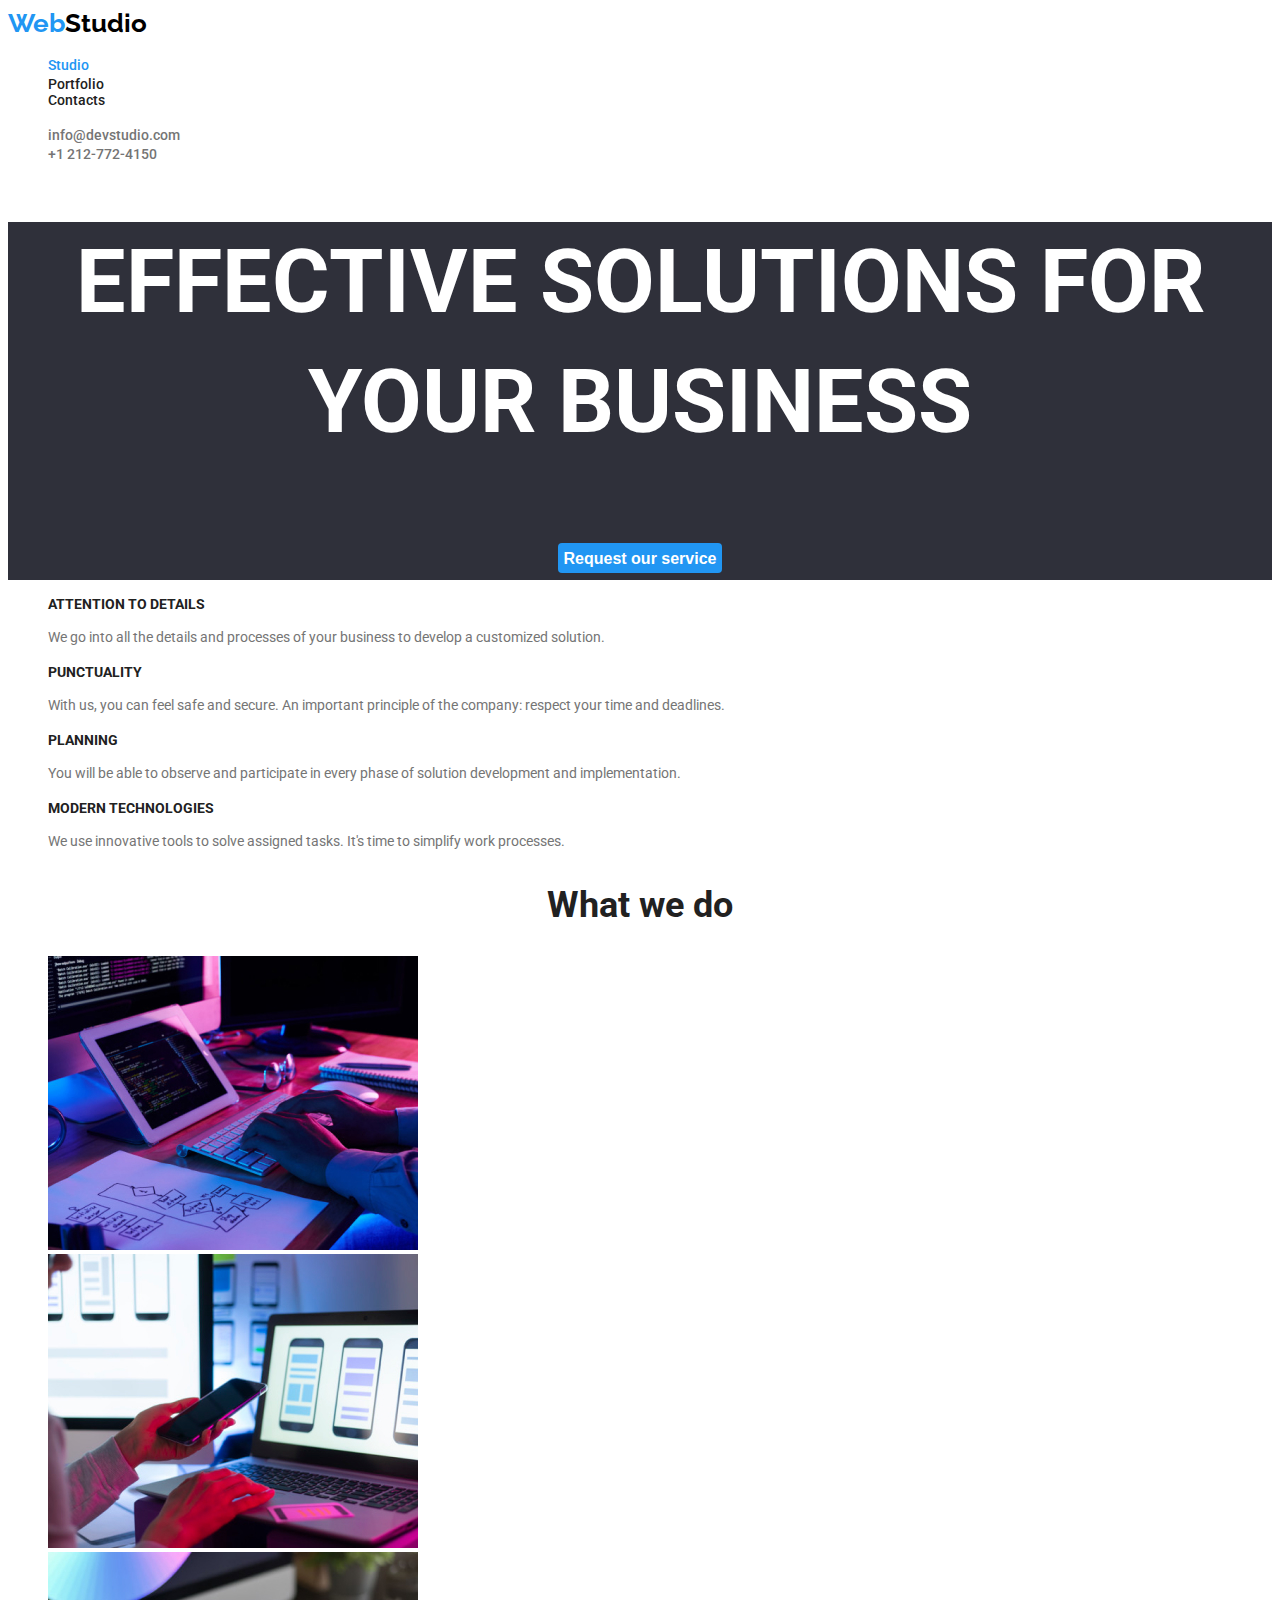
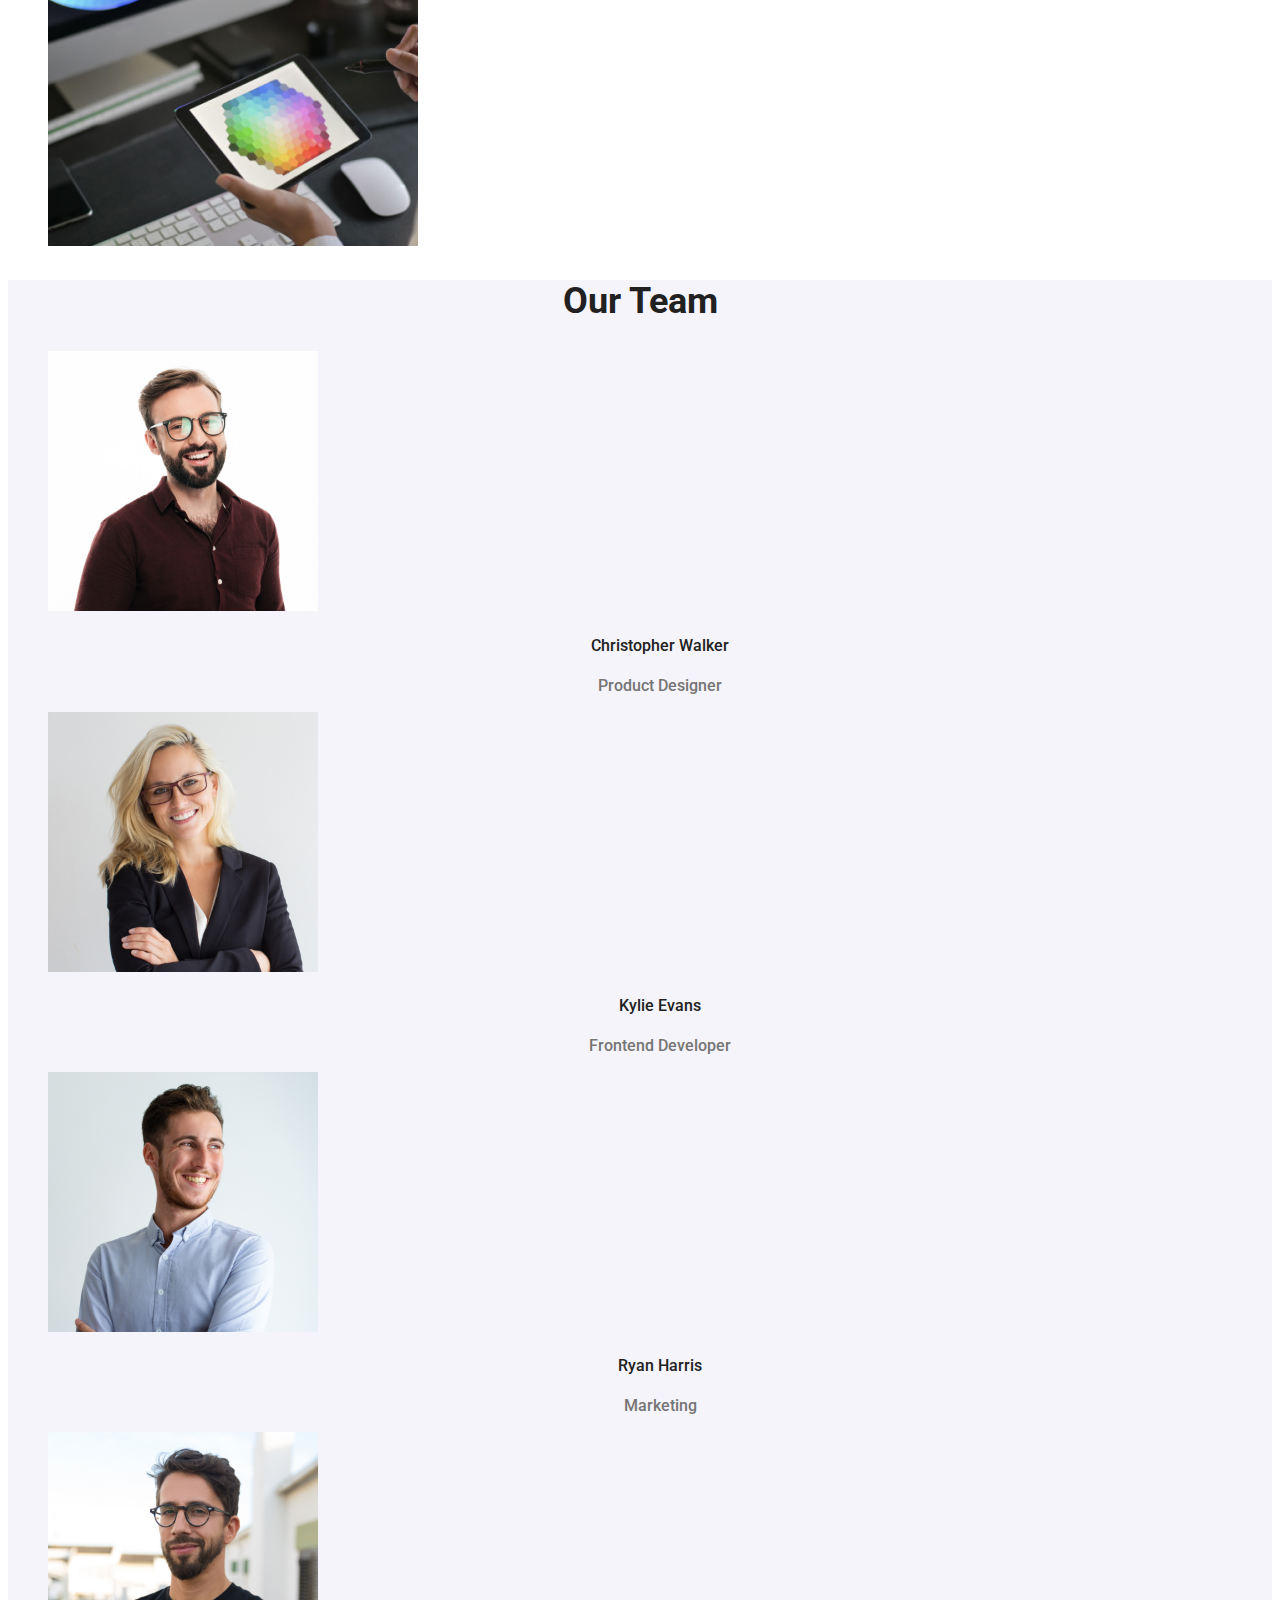
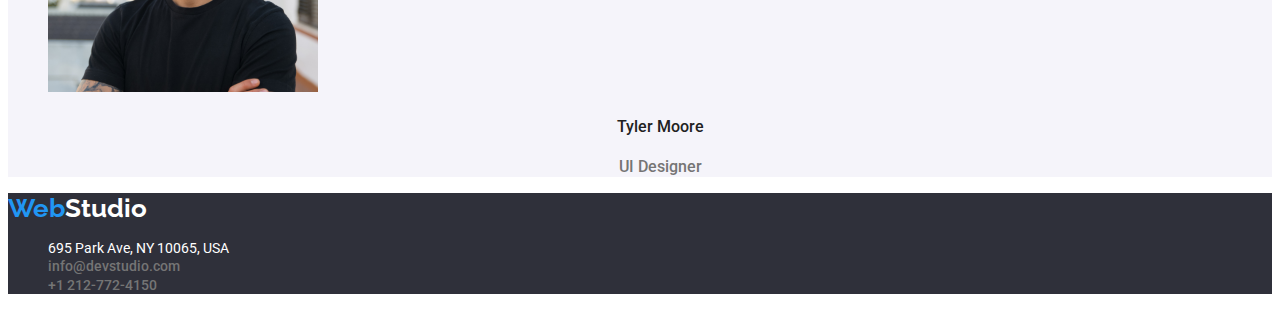
==== index.html @ 7d5f2d33 "start file" ====
<!DOCTYPE html>
<html lang="en">
<head>
    <meta charset="UTF-8">
    <meta name="viewport" content="width=device-width, initial-scale=1.0">
    <title>WebStudio</title>
    <link rel="preconnect" href="https://fonts.googleapis.com">
    <link rel="preconnect" href="https://fonts.gstatic.com" crossorigin>
    <link href="https://fonts.googleapis.com/css2?family=Raleway:wght@700&family=Roboto:wght@400;500;700;900&display=swap" rel="stylesheet">
    <link rel="stylesheet" href="css/style.css"/>
</head>
<body>
    <header>
        <a href="./index.html" class="logo">Web<span class="logo2">Studio</span></a>
        <nav >
            <ul>
                <li><a href="./index.html" class="main-nav" id="current">Studio</a></li>
                <li><a href="./portofoliu.html" class="main-nav">Portfolio</a></li>
                <li class="main-nav">Contacts</li>
            </ul>
        </nav>
        <ul>
            <li><a href="mailto:info@devstudio.com" class="social-link">info@devstudio.com</a></li>
            <li><a href="tel:+1-212-772-4150" class="social-link">+1 212-772-4150</a></li>
        </ul>

    </header>

    <main>
        <section class="title">
            <h1 >EFFECTIVE SOLUTIONS FOR YOUR BUSINESS</h1>
            <button type="button" class="button">Request our service</button>
        </section>
        
        <ul>
        <li> 
            <h3 class="group-title">ATTENTION TO DETAILS</h3>
            <p class="group-details">We go into all the details and processes of your business to develop a customized solution.</p>
        </li>

        <li>
            <h3 class="group-title">PUNCTUALITY</h3>
            <p class="group-details">With us, you can feel safe and secure. An important principle of the company: respect your time and deadlines.</p>
        </li>

        <li>
            <h3 class="group-title">PLANNING</h3>
            <p class="group-details">You will be able to observe and participate in every phase of solution development and implementation.</p>
        </li>
        
        <li>
            <h3 class="group-title">MODERN TECHNOLOGIES</h3>
            <p class="group-details">We use innovative tools to solve assigned tasks. It's time to simplify work processes.</p>
        </li>
        </ul>

        <section>
            <h2 class="section-title">What we do</h2>
            <ul>
                <li><img src="./images/box-1.jpg" alt="work" width="370"/></li>
                <li><img src="./images/box-2.jpg" alt="work" width="370"/></li>
                <li><img src="./images/box-3.jpg" alt="work" width="370"/></li>
            </ul>    
        </section>

        <section class="team">
            <h2 class="section-title">Our Team</h2>
            <ul>
                <li>
                    <img src="./images/Christopher-Walker.jpg" alt="worker" width="270"/>
                    <h4 class="team-name">Christopher Walker</h4>
                    <p class="team-job">Product Designer</p>
                </li>
                <li>
                    <img src="./images/Kylie-Evans.jpg" alt="worker" width="270"/>
                    <h4 class="team-name">Kylie Evans</h4>
                    <p class="team-job">Frontend Developer</p>
                </li>
                <li>
                    <img src="./images/Ryan-Harris.jpg" alt="worker" width="270"/>
                    <h4 class="team-name">Ryan Harris</h4>
                    <p class="team-job">Marketing</p>
                </li>
                <li>
                    <img src="./images/Tyler-Moore.jpg" alt="worker" width="270"/>
                    <h4 class="team-name">Tyler Moore</h4>
                    <p class="team-job">UI Designer</p>
                </li>
            </ul>
        </section>

    </main>

    <footer class="footer-zone">
        <a href="./index.html" class="logo">Web<span class="logo2-footer">Studio</span></a>
        <address>
            <ul>
                <li class="location">695 Park Ave, NY 10065, USA</li>
                <li> <a href="mailto:info@devstudio.com" class="social-link">info@devstudio.com</a></li>
                <li><a href="tel:+1-212-772-4150" class="social-link">+1 212-772-4150</a></li>
            </ul>
        </address>
    </footer>
</body>

</html>
---- css/style.css ----
body{
    font-family: 'Roboto', sans-serif;
    color: var(--secondary-titles);
    font-weight: 400;
    font-style: normal;
}

:root{
    --link-color: #2196F3;
    --secondary-titles: #212121;
    --descriptive-text: #757575;
    --team-back: #F5F4FA;
    --color-white: #ffffff; 
}
.logo {
    color: #2196F3;
    font-family: 'Raleway' ;
    font-weight: bold;
    font-size: 26px;
    text-decoration: none;
    line-height: 1.2;
}
.logo2 {
    color: #000000;
    font-family: 'Raleway' ;
    font-weight: bold;
    font-size: 26px;
}
.logo2-footer {
    color: var(--color-white);
    font-weight: bold;
    font-family: 'Raleway' ;
}
.main-nav {
    text-decoration: none;
    color: var(--secondary-titles);
    font-size: 14px;
    font-weight:500;
    line-height: 1.14;
}
.main-nav:hover,
.main-nav:focus {
    color: var(--link-color);
}
.main-nav:active {
    color: var(--link-color);
}
.social-link {
    text-decoration: none;
    color: var(--descriptive-text);
    font-size: 14px;
    font-weight: 500;
    font-style: normal;
    line-height: 1.14;
}
ul {
    list-style-type: none;
}

.title {
    background-color: #2F303A;
    color: #ffffff;
    font-size: 44px;
    text-align: center;
    line-height: 1.36;
}
.button {
    font-size: 16px;
    height: 30px;
    font-weight: bold;
    color: var(--color-white);
    background-color: var(--link-color);
    border: none;
    border-radius: 4px;
    cursor: pointer;
    line-height: 1.87;
}
.button:hover,
.button:focus {
    background-color: #188CE8;
    color: var(--color-white);
}
.group-title {
    color: var(--secondary-titles);
    font-size: 14px;
    font-weight: bold;
}

#current {color: var(--link-color);
}

.group-details {
    color: var(--descriptive-text);
    font-size: 14px;
    line-height: 1.71;
}
.section-title {
    text-align: center;
    color: var(--secondary-titles);
    font-size: 36px;
    font-weight: bold;
}
.team {
    background-color: #F5F4FA;
}
.team-name {
    color: var(--secondary-titles);
    font-size: 16px;
    text-align: center;
    font-weight: 500;
    line-height: 1.18;
}
.team-job {
    color: var(--descriptive-text);
    font-size: 16px;
    font-weight: 500;
    text-align: center;
    line-height: 1.18;
}
.button-portfolio {
    background-color: var(--team-back);
    border: none;
    color: var(--secondary-titles);
    font-size: 16px;
    font-weight: 500;
    border-radius: 4px;
    height: 26px;
    cursor: pointer;
}
.button-portfolio:hover {
    background-color: var(--link-color);
    color: var(--color-white);
}
.button-portfolio:focus {
    background-color: var(--link-color);
    color: var(--color-white);
}
.button-portfolio:active {
    background-color: var(--link-color);
    color: var(--color-white);
}

.portofolio-project {
    color: var(--secondary-titles);
    font-size: 18px;
    font-weight: bold;
    line-height: 2;
}

.tips-of-project {
    color: var(--descriptive-text);
    font-size: 16px;
    line-height: 1.87;
}

.footer-zone {
    background-color: #2F303A;
}

.location {
    color: var(--color-white);
    font-size: 14px;
    font-style: normal;
}


.social-link:hover,
.social-link:focus {
    color: var(--link-color);
}
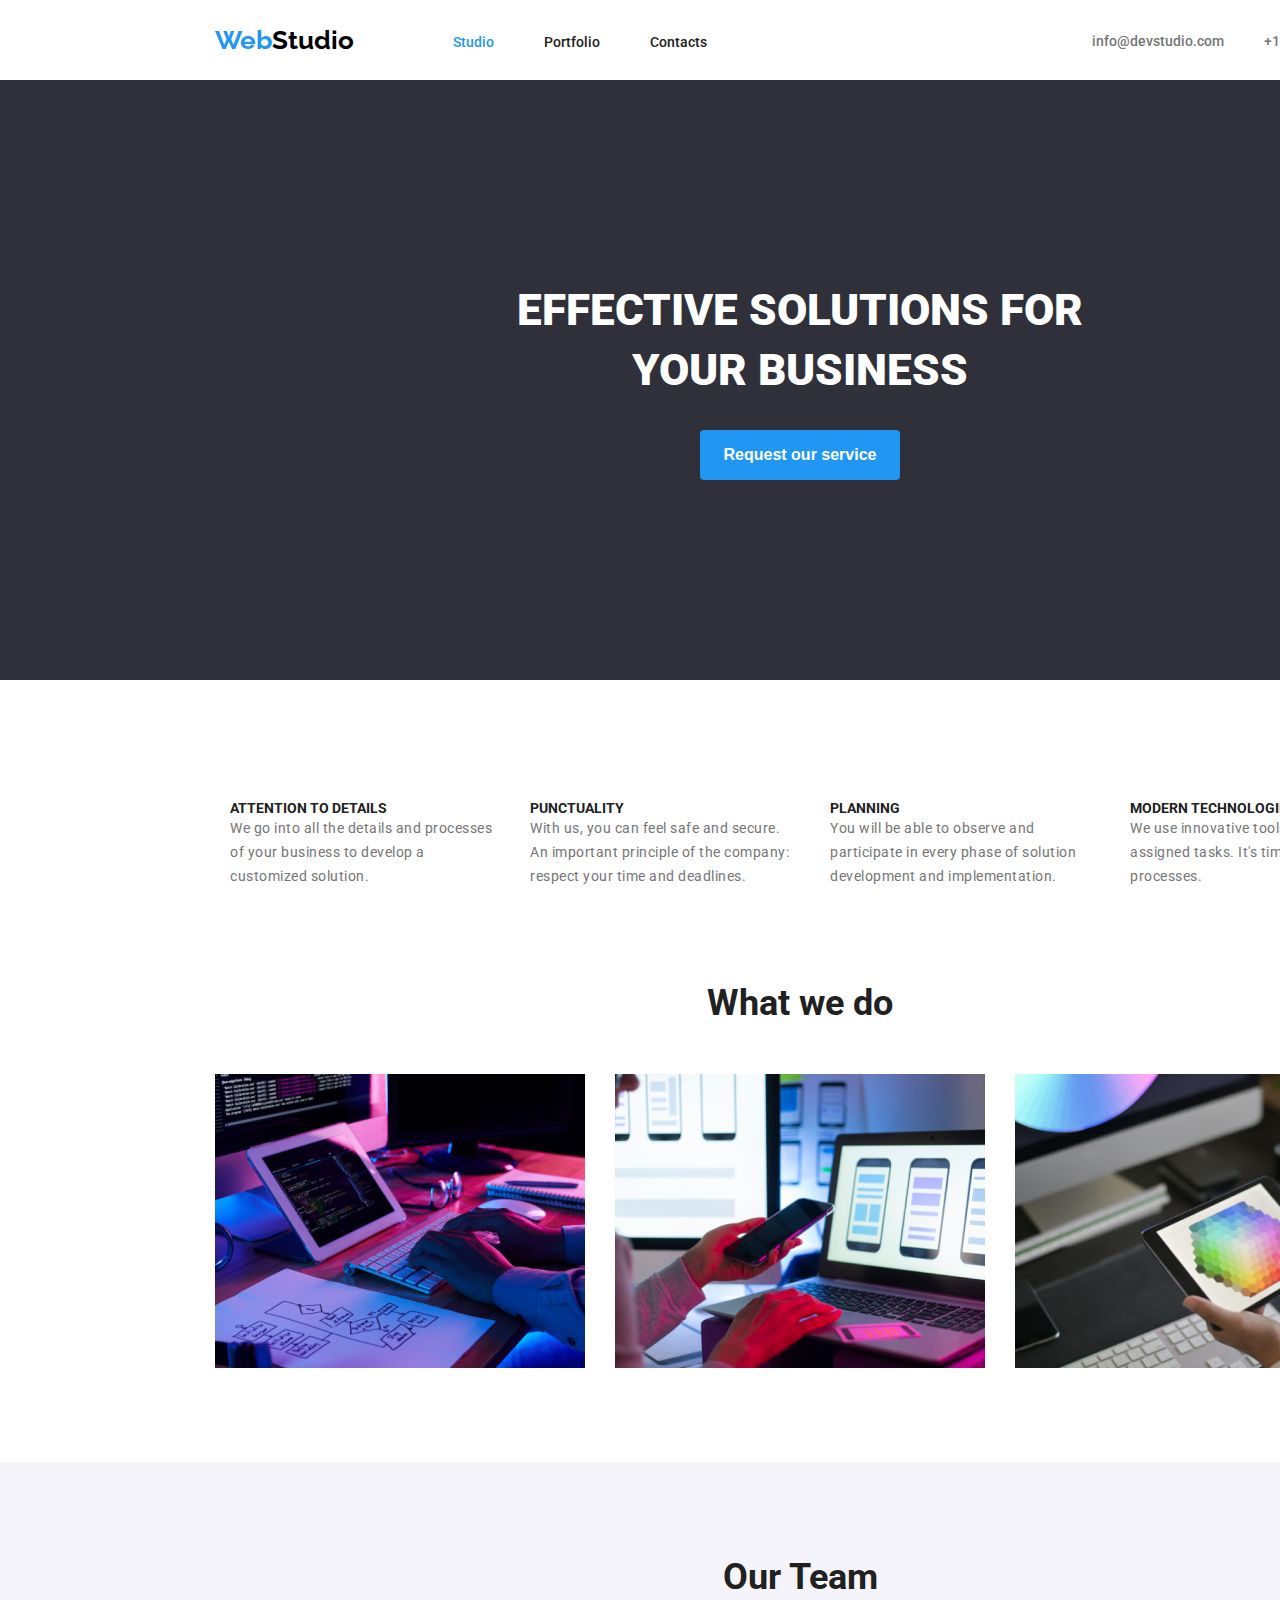
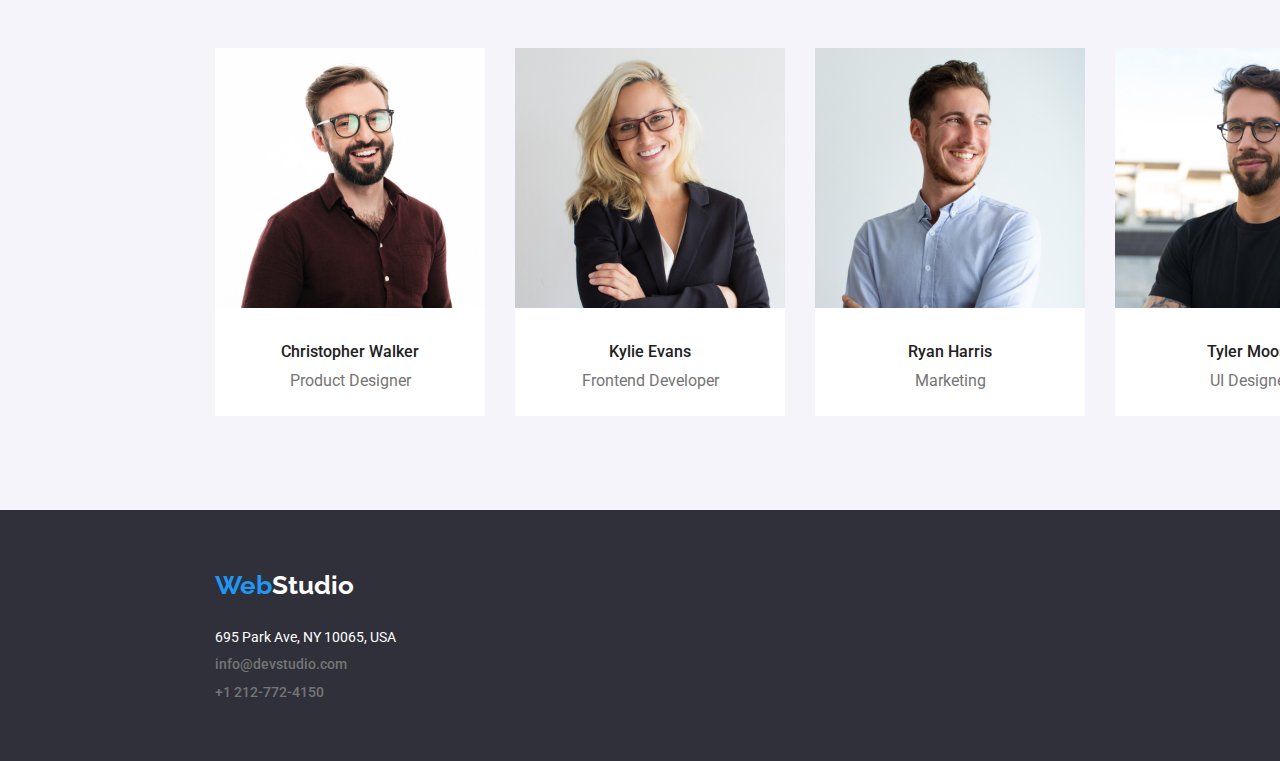
==== commit fd1588f2: "position page" ====
--- a/index.html
+++ b/index.html
@@ -7,19 +7,20 @@
     <link rel="preconnect" href="https://fonts.googleapis.com">
     <link rel="preconnect" href="https://fonts.gstatic.com" crossorigin>
     <link href="https://fonts.googleapis.com/css2?family=Raleway:wght@700&family=Roboto:wght@400;500;700;900&display=swap" rel="stylesheet">
+    <link rel="stylesheet" href="node_modules/modern-normalize/modern-normalize.css">
     <link rel="stylesheet" href="css/style.css"/>
 </head>
 <body>
-    <header>
+    <header class="container-header">
         <a href="./index.html" class="logo">Web<span class="logo2">Studio</span></a>
         <nav >
-            <ul>
+            <ul class="nav-bar">
                 <li><a href="./index.html" class="main-nav" id="current">Studio</a></li>
                 <li><a href="./portofoliu.html" class="main-nav">Portfolio</a></li>
-                <li class="main-nav">Contacts</li>
+                <li><a href="#" class="main-nav">Contacts</a></li>
             </ul>
         </nav>
-        <ul>
+        <ul class="links-bar">
             <li><a href="mailto:info@devstudio.com" class="social-link">info@devstudio.com</a></li>
             <li><a href="tel:+1-212-772-4150" class="social-link">+1 212-772-4150</a></li>
         </ul>
@@ -27,12 +28,12 @@
     </header>
 
     <main>
-        <section class="title">
-            <h1 >EFFECTIVE SOLUTIONS FOR YOUR BUSINESS</h1>
+        <section class="title-section">
+            <h1 class="title">EFFECTIVE SOLUTIONS FOR <br>YOUR BUSINESS</h1>
             <button type="button" class="button">Request our service</button>
         </section>
         
-        <ul>
+        <ul class="container-info">
         <li> 
             <h3 class="group-title">ATTENTION TO DETAILS</h3>
             <p class="group-details">We go into all the details and processes of your business to develop a customized solution.</p>
@@ -54,18 +55,18 @@
         </li>
         </ul>
 
-        <section>
+        <section class="container-3photo">
             <h2 class="section-title">What we do</h2>
-            <ul>
-                <li><img src="./images/box-1.jpg" alt="work" width="370"/></li>
-                <li><img src="./images/box-2.jpg" alt="work" width="370"/></li>
-                <li><img src="./images/box-3.jpg" alt="work" width="370"/></li>
+            <ul class="photo-we-do">
+                <li class="photo-we-do"><img src="./images/box-1.jpg" alt="work" width="370" height="294"/></li>
+                <li class="photo-we-do"><img src="./images/box-2.jpg" alt="work" width="370" height="294"/></li>
+                <li class="photo-we-do"><img src="./images/box-3.jpg" alt="work" width="370" height="294"/></li>
             </ul>    
         </section>
 
-        <section class="team">
+        <section class="container-team">
             <h2 class="section-title">Our Team</h2>
-            <ul>
+            <ul class="team">
                 <li>
                     <img src="./images/Christopher-Walker.jpg" alt="worker" width="270"/>
                     <h4 class="team-name">Christopher Walker</h4>
@@ -92,9 +93,9 @@
     </main>
 
     <footer class="footer-zone">
-        <a href="./index.html" class="logo">Web<span class="logo2-footer">Studio</span></a>
+        <a href="./index.html"class="footer-logo" >Web<span class="logo2-footer">Studio</span></a>
         <address>
-            <ul>
+            <ul class="footer-address">
                 <li class="location">695 Park Ave, NY 10065, USA</li>
                 <li> <a href="mailto:info@devstudio.com" class="social-link">info@devstudio.com</a></li>
                 <li><a href="tel:+1-212-772-4150" class="social-link">+1 212-772-4150</a></li>
--- a/css/style.css
+++ b/css/style.css
@@ -3,6 +3,8 @@
     color: var(--secondary-titles);
     font-weight: 400;
     font-style: normal;
+    max-width: 1600px;
+    margin: 0 auto; 
 }
 
 :root{
@@ -12,6 +14,17 @@
     --team-back: #F5F4FA;
     --color-white: #ffffff; 
 }
+h1, h2, h3, h4, h5, h6, p, ul {
+    margin: 0;
+    padding: 0;
+}
+.container-header {
+    height: 80px;
+    display: flex;
+    align-items: center;
+    width: 1600px;
+    
+}
 .logo {
     color: #2196F3;
     font-family: 'Raleway' ;
@@ -19,6 +32,10 @@
     font-size: 26px;
     text-decoration: none;
     line-height: 1.2;
+    height: 31px;
+    width: 145px;
+    display: flex;
+    margin-left: 215px;
 }
 .logo2 {
     color: #000000;
@@ -31,19 +48,36 @@
     font-weight: bold;
     font-family: 'Raleway' ;
 }
+.nav-bar{
+    display: flex;
+    margin-left: 93px;
+    height: 16px;
+    
+}
+
+
 .main-nav {
     text-decoration: none;
     color: var(--secondary-titles);
     font-size: 14px;
     font-weight:500;
     line-height: 1.14;
+    margin-right: 50px;
+    height: 16px;
+    padding: 0px;
+    
 }
 .main-nav:hover,
 .main-nav:focus {
     color: var(--link-color);
 }
-.main-nav:active {
+.main-nav :active {
     color: var(--link-color);
+}
+.links-bar {
+    display: flex;
+    margin-left: 335px;
+ 
 }
 .social-link {
     text-decoration: none;
@@ -52,24 +86,38 @@
     font-weight: 500;
     font-style: normal;
     line-height: 1.14;
+    margin-right: 40px;
+    padding: 0px;
 }
 ul {
     list-style-type: none;
 }
-
+.title-section{
+    background-color: #2F303A;
+    text-align: center;
+    height: 600px;
+    width: 1600px;
+
+}
 .title {
-    background-color: #2F303A;
     color: #ffffff;
     font-size: 44px;
-    text-align: center;
-    line-height: 1.36;
+    font-weight: 900;
+    letter-spacing: 6%;
+    line-height: 60px;
+    height: 120px;
+    width: 696px;
+    padding: 200px 452px 30px 452px;
+    
+
 }
 .button {
     font-size: 16px;
-    height: 30px;
     font-weight: bold;
     color: var(--color-white);
     background-color: var(--link-color);
+    height: 50px;
+    width: 200px;
     border: none;
     border-radius: 4px;
     cursor: pointer;
@@ -80,10 +128,22 @@
     background-color: #188CE8;
     color: var(--color-white);
 }
+.container-info{
+    display: flex;
+    flex-basis: calc((100% - 40px) / 4);
+    justify-content: center;
+    margin-top: 120px;
+    width: 1600px;
+    
+}
 .group-title {
     color: var(--secondary-titles);
     font-size: 14px;
     font-weight: bold;
+    width: 270px;
+    margin-left: 30px;
+    
+    
 }
 
 #current {color: var(--link-color);
@@ -92,30 +152,164 @@
 .group-details {
     color: var(--descriptive-text);
     font-size: 14px;
-    line-height: 1.71;
+    line-height: 24px;
+    letter-spacing: 0.5px;
+    width: 270px;
+    margin-left: 30px;
+}
+.container-3photo{
+    justify-content: center;
+    height: 386px;
+    width: 1170px;
+    margin-left: 215px;
+    margin-bottom: 94px;
+    
+}
+.photo-we-do {
+    display: flex;
+    flex-direction: row;
+    margin-right: 30px; 
 }
 .section-title {
     text-align: center;
     color: var(--secondary-titles);
     font-size: 36px;
     font-weight: bold;
+    margin-bottom: 50px;
+    margin-top: 94px;
+    
+}
+.container-team {
+    display: inline-block;
+    flex-basis: calc((100% - 40px) / 4);
+    justify-content: center;
+    height: 648px;
+    width: 1600px;
+    flex-wrap: wrap;
+    gap: 10px;
+    /*display: inline-block;
+    height: 648px;
+    width: 1600px;*/
+    background-color: #F5F4FA;
 }
 .team {
-    background-color: #F5F4FA;
-}
+    height: 368px;
+    width: 1170px;
+    display: flex;
+    flex-wrap: wrap;
+    gap: 30px;
+    margin-left: 215px;
+    margin-bottom: 94px;
+    align-items: center;
+}
+
+.team li{
+    background-color: var(--color-white);
+    height: 368px;
+    width: 270px;
+    display: inline-block;
+    align-items: center;
+}
+
 .team-name {
     color: var(--secondary-titles);
     font-size: 16px;
     text-align: center;
     font-weight: 500;
-    line-height: 1.18;
-}
+    line-height: 19px;
+    display: flex;
+    flex-direction:column;
+    justify-content:center;
+    align-items:center;
+    margin-top: 30px;
+    margin-bottom: 10px;
+}
+
 .team-job {
     color: var(--descriptive-text);
     font-size: 16px;
-    font-weight: 500;
+    font-weight: 400;
     text-align: center;
-    line-height: 1.18;
+    line-height: 19px;
+    display: flex;
+    flex-direction:column;
+    justify-content:center;
+    align-items:center;
+}
+
+.container-portfolio{
+    height: 1548px;
+    width: 1600px;
+    display: flex;
+    flex-direction: column ;
+    align-items: center;
+}
+.container-projects {
+    display: flex;
+    flex-basis: calc((100% - 40px) / 4);
+    justify-content: center;
+    height: 1548px;
+    width: 1600px;
+    
+    
+}
+.container-projects ul {
+    height: 1272px;
+    width: 1170px;
+    display: flex;
+    flex-direction:row;
+    flex-wrap: wrap;
+    gap: 30px;
+    margin-bottom: 94px;
+    align-items: center;
+    
+}
+
+    
+.container-projects li {
+    height: 404px;
+    width: 370px;
+    display: inline-flex;
+    flex-direction: column;
+    align-items: center;
+    border: 1px solid #EEEEEE;
+    border-top: 0;
+    box-sizing: border-box;
+    
+}
+.container-projects div{
+    width: 370px;
+    display: flex;
+    flex-direction: column;
+    justify-content: flex-start;
+    
+}
+
+/*.container-projects{
+    display:flex;
+    justify-content:space-between;
+    flex-wrap: wrap;
+    gap: 30px;
+    max-width:1360px;
+    max-width: 1170px;
+
+}
+.container-projects ul{
+  display: flex;
+  flex-basis: calc((100% - 90px) / 3);
+  flex-wrap: wrap;
+  gap: 30px;
+  height: 1360px;
+  width: 1170px;
+
+}*/
+.container-button {
+    display: flex;
+    justify-content:space-between;
+    height: 38px;
+    width: 516px;
+    margin-top: 94px;
+    margin-bottom: 50px;
 }
 .button-portfolio {
     background-color: var(--team-back);
@@ -124,8 +318,10 @@
     font-size: 16px;
     font-weight: 500;
     border-radius: 4px;
-    height: 26px;
+    height: 38px;
     cursor: pointer;
+    padding-left: 22px;
+    padding-right: 22px;
 }
 .button-portfolio:hover {
     background-color: var(--link-color);
@@ -144,17 +340,47 @@
     color: var(--secondary-titles);
     font-size: 18px;
     font-weight: bold;
-    line-height: 2;
-}
-
-.tips-of-project {
+    line-height: 36px;
+    margin-left: 24px;
+    margin-top: 20px;
+    margin-bottom: 4px;
+}
+
+.type-of-project {
     color: var(--descriptive-text);
     font-size: 16px;
-    line-height: 1.87;
+    line-height: 30px;
+    margin-left: 24px;
+    margin-bottom: 20px;
 }
 
 .footer-zone {
+    width: 1600px;
+    height: 251px;
     background-color: #2F303A;
+    display: inline-block;
+}
+.footer-logo{
+    color: #2196F3;
+    font-family: 'Raleway' ;
+    font-weight: bold;
+    font-size: 26px;
+    text-decoration: none;
+    line-height: 1.2;
+    height: 31px;
+    width: 145px;
+    display: flex;
+    margin-left: 215px;
+    margin-top: 60px;
+}
+.footer-address {
+    height: 72px;
+    width: 231px;
+    display: flex;
+    flex-direction: column;
+    justify-content:space-between;
+    margin-left: 215px;
+    margin-top: 28px;
 }
 
 .location {
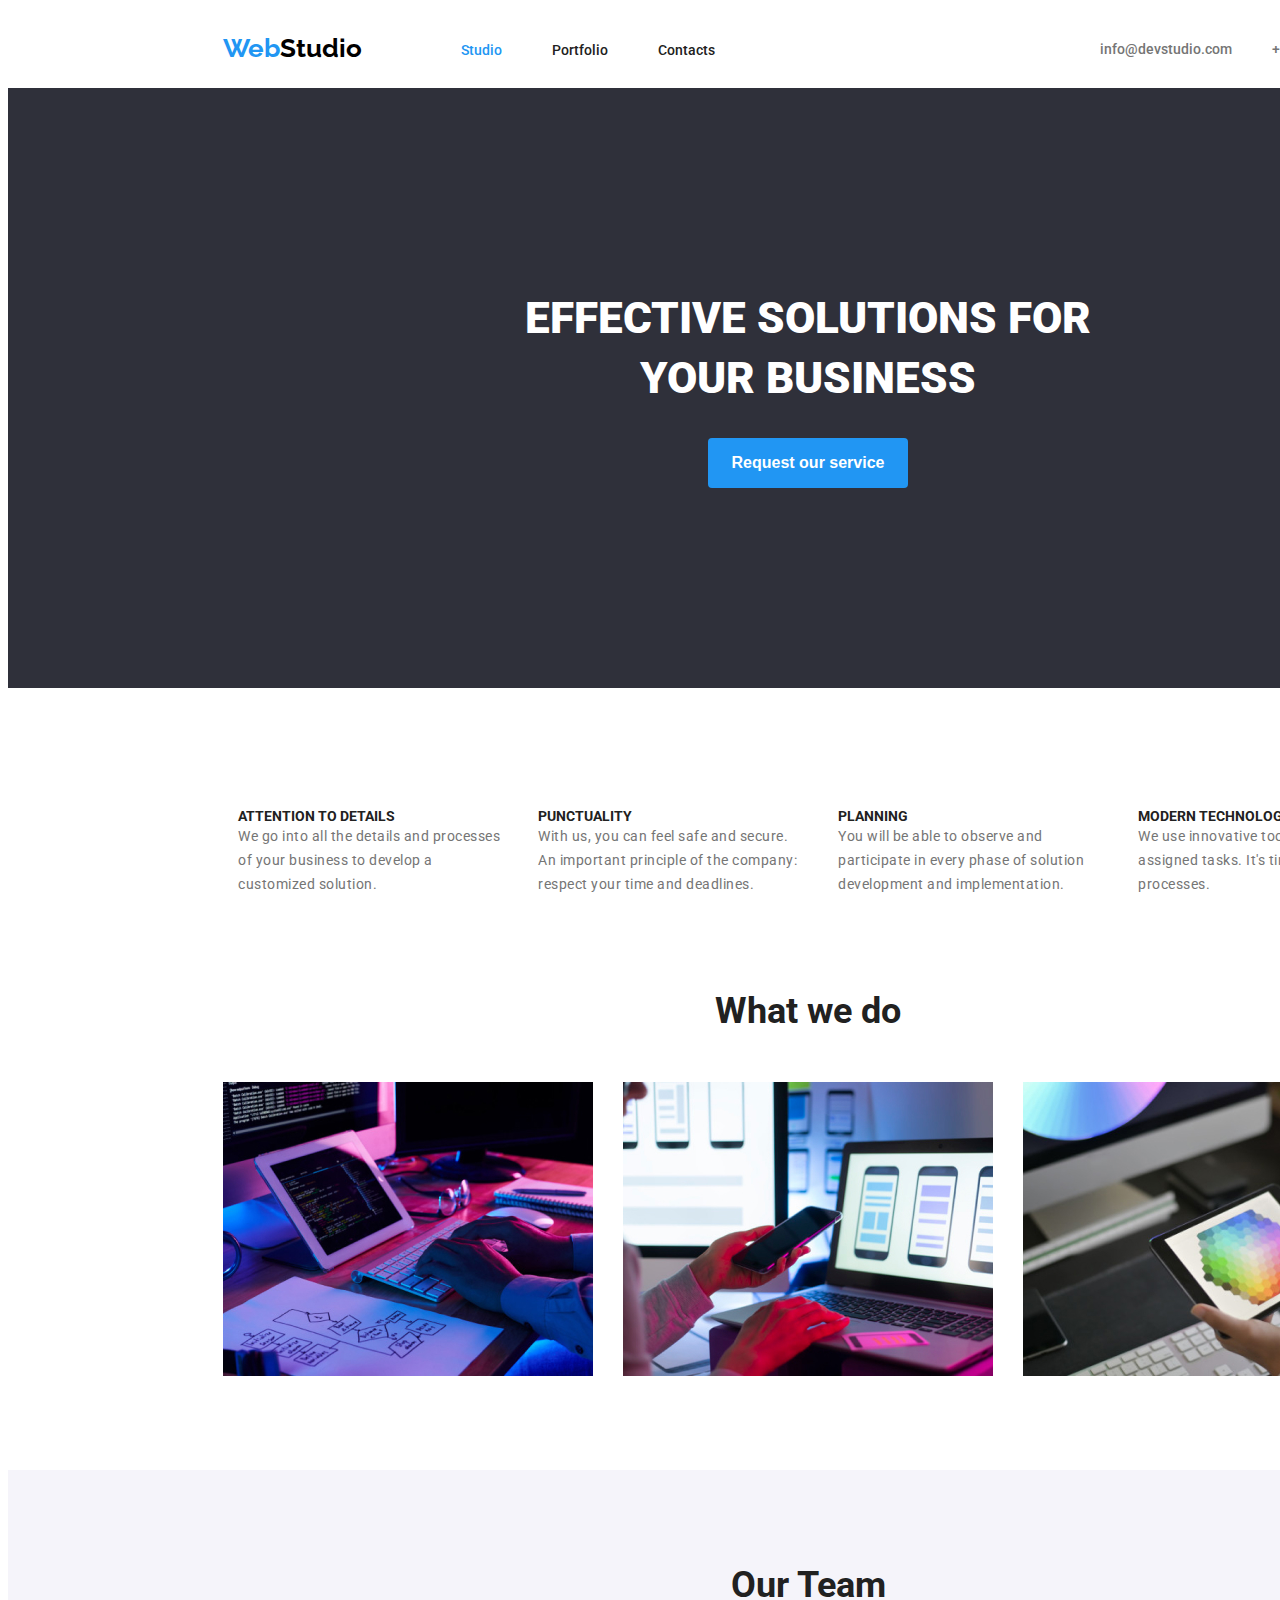
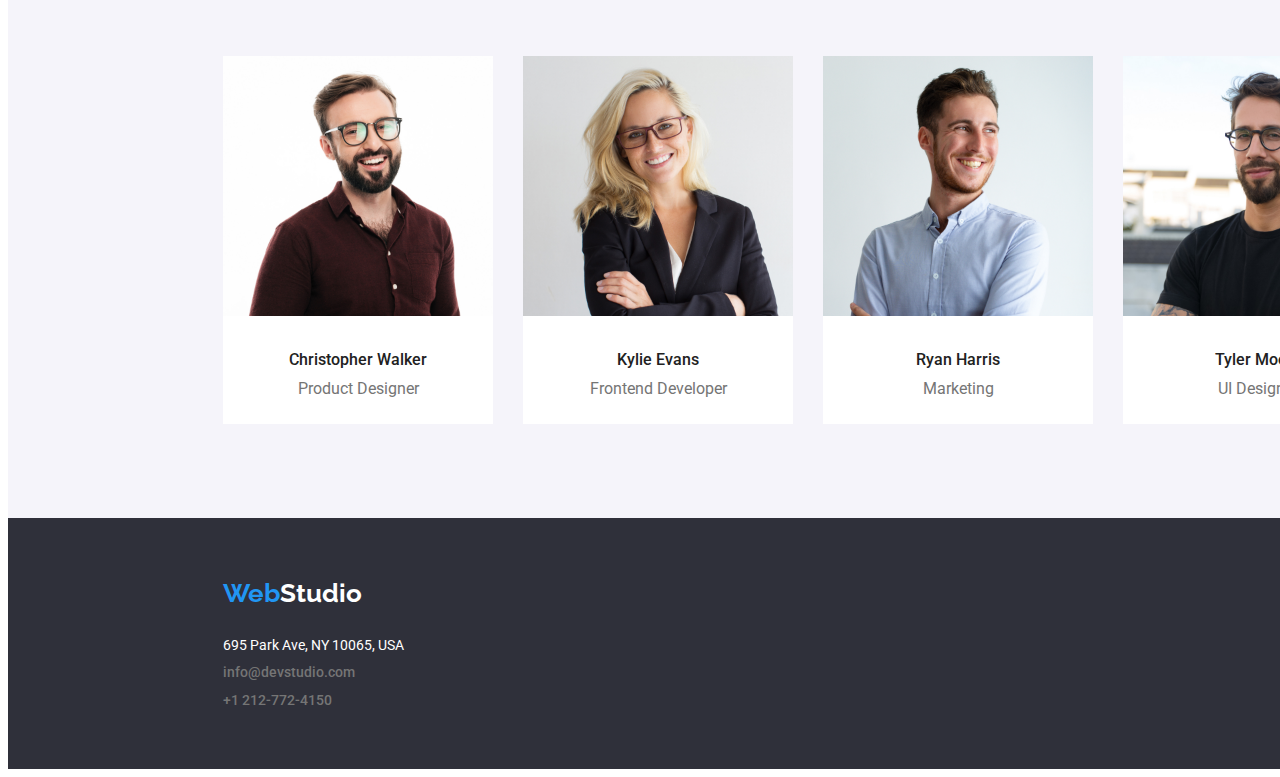
==== commit d67fade0: "Update index.html" ====
--- a/index.html
+++ b/index.html
@@ -93,7 +93,7 @@
     </main>
 
     <footer class="footer-zone">
-        <a href="./index.html"class="footer-logo" >Web<span class="logo2-footer">Studio</span></a>
+        <a href="./index.html" class="footer-logo" >Web<span class="logo2-footer">Studio</span></a>
         <address>
             <ul class="footer-address">
                 <li class="location">695 Park Ave, NY 10065, USA</li>
--- a/css/style.css
+++ b/css/style.css
@@ -4,7 +4,7 @@
     font-weight: 400;
     font-style: normal;
     max-width: 1600px;
-    margin: 0 auto; 
+     
 }
 
 :root{
@@ -18,6 +18,7 @@
     margin: 0;
     padding: 0;
 }
+
 .container-header {
     height: 80px;
     display: flex;
